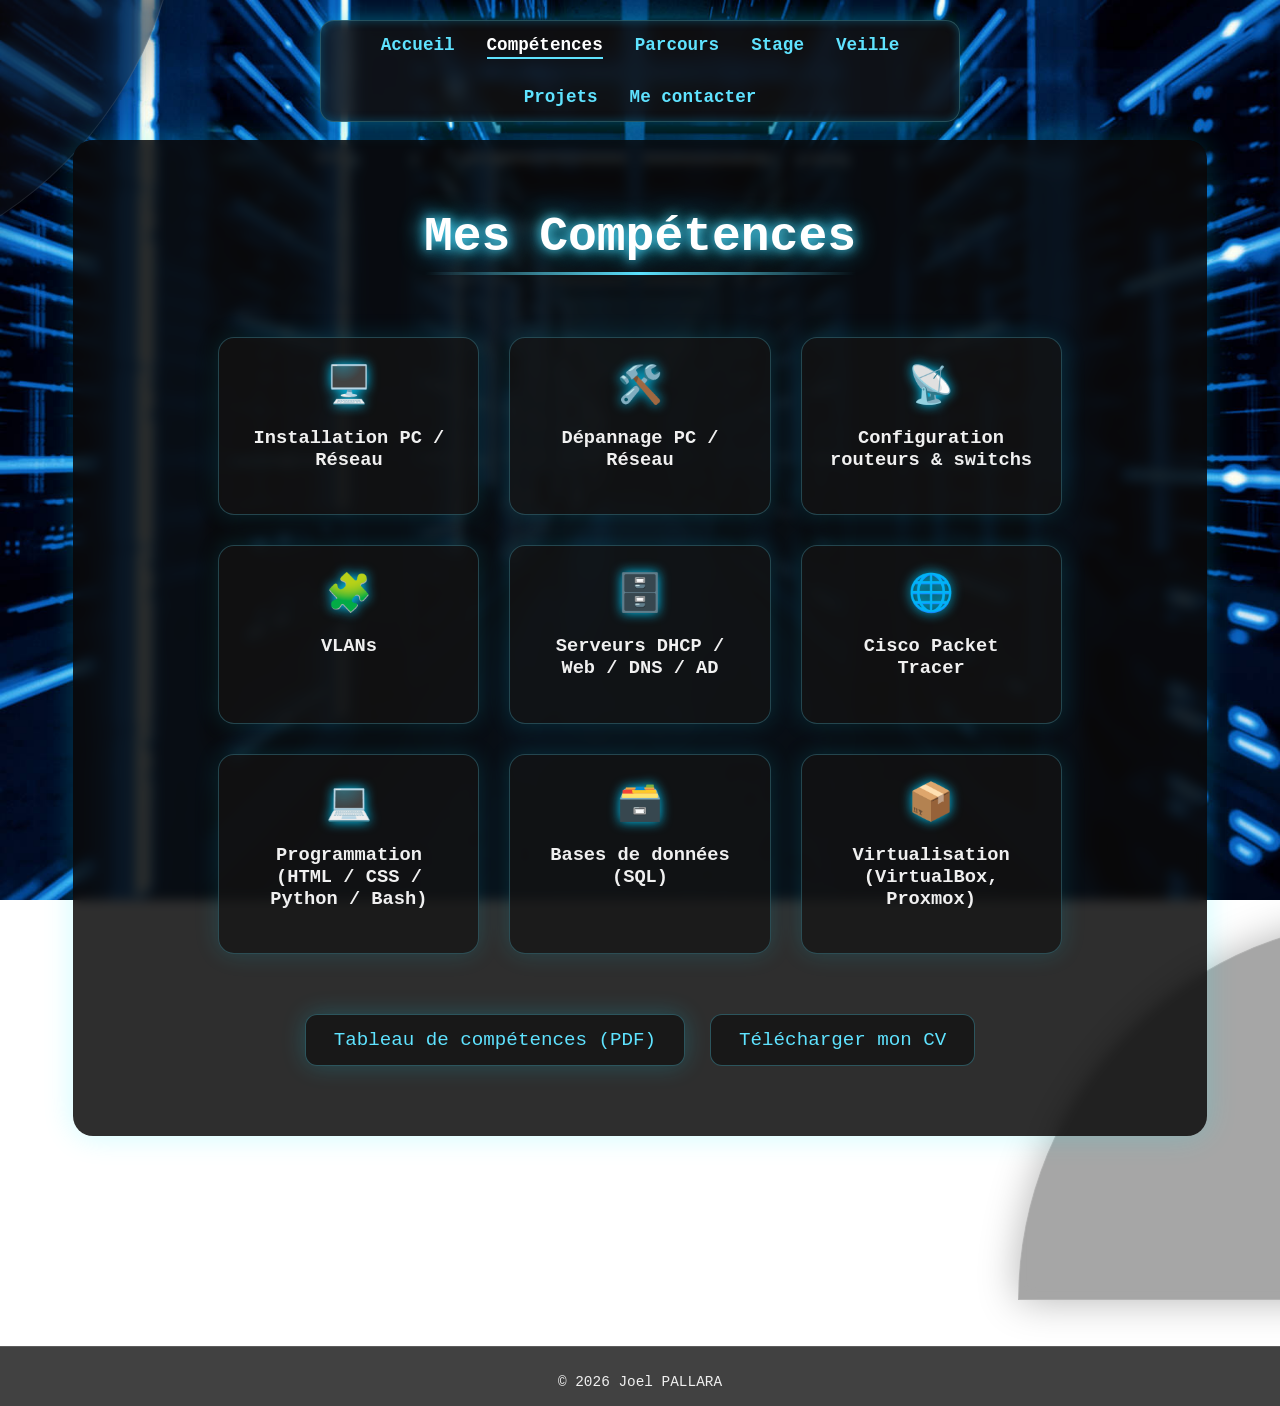
==== cv.html @ 4a1bc187 "Add files via upload" ====
<!DOCTYPE html>
<html lang="fr">
<head>
  <meta charset="UTF-8" />
  <meta name="viewport" content="width=device-width, initial-scale=1.0"/>
  <title>Compétences - Joel PALLARA</title>
  <link rel="stylesheet" href="style.css" />
</head>
<body class="competence-page">

  <!-- Formes décoratives -->
  <div class="shape shape-left"></div>
  <div class="shape shape-right"></div>

  <!-- Menu cliquable en haut à droite -->
  <div class="top-right-menu">
    <nav>
      <ul>
        <li><a href="index.html">Accueil</a></li>
        <li><a href="cv.html" class="active">Compétences</a></li>
        <li><a href="parcours.html">Parcours</a></li>
        <li><a href="stage.html">Stage</a></li>
        <li><a href="veille.html">Veille</a></li>
        <li><a href="projet.html">Projets</a></li>
        <li><a href="contact.html">Me contacter</a></li>
      </ul>
    </nav>
  </div>

  <main class="competences-wrapper">

    <!-- 🌟 CONTENEUR PRINCIPAL AVEC ANIMATION -->
    <div class="competence-main-container fadeInUp">

      <!-- TITRE -->
      <div class="competence-title-card fadeInUp" style="animation-delay: 0.1s;">
          <h2>Mes Compétences</h2>
      </div>

      <!-- GRID 3 × 3 -->
      <section class="skills-fixed-grid fadeInUp" style="animation-delay: 0.3s;">

          <div class="skill-card">
              <div class="skill-logo">🖥️</div>
              <h3>Installation PC / Réseau</h3>
          </div>

          <div class="skill-card">
              <div class="skill-logo">🛠️</div>
              <h3>Dépannage PC / Réseau</h3>
          </div>

          <div class="skill-card">
              <div class="skill-logo">📡</div>
              <h3>Configuration routeurs & switchs</h3>
          </div>

          <div class="skill-card">
              <div class="skill-logo">🧩</div>
              <h3>VLANs</h3>
          </div>

          <div class="skill-card">
              <div class="skill-logo">🗄️</div>
              <h3>Serveurs DHCP / Web / DNS / AD</h3>
          </div>

          <div class="skill-card">
              <div class="skill-logo">🌐</div>
              <h3>Cisco Packet Tracer</h3>
          </div>

          <div class="skill-card">
              <div class="skill-logo">💻</div>
              <h3>Programmation (HTML / CSS / Python / Bash)</h3>
          </div>

          <div class="skill-card">
              <div class="skill-logo">🗃️</div>
              <h3>Bases de données (SQL)</h3>
          </div>

          <div class="skill-card">
              <div class="skill-logo">📦</div>
              <h3>Virtualisation (VirtualBox, Proxmox)</h3>
          </div>

      </section>

      <!-- BLOC PDF + CV -->
      <section class="bottom-buttons fadeInUp" style="animation-delay: 0.5s;">
          <a href="documents/tableau_competences.pdf" class="pdf-btn" target="_blank">Tableau de compétences (PDF)</a>
          <a href="CV_Joel_Pallara.pdf" class="cv-btn" target="_blank">Télécharger mon CV</a>
      </section>

    </div>
    <!-- 🌟 CONTENEUR TERMINÉ -->

  </main>

  <footer>
    <p>&copy; <span id="year"></span> Joel PALLARA</p>
  </footer>

  <script src="script.js"></script>

</body>
</html>
---- style.css ----
/* ======= Global ======= */
body {
  margin: 0;
  padding: 0;
  font-family: 'Fira Code', monospace;
  min-height: 100vh;
  overflow: hidden; /* ✅ empêche le scroll */
  display: flex;
  flex-direction: column;
  align-items: center;
  background: url("background.jpg") no-repeat center center fixed;
  background-size: cover;
  color: #f0f0f0;
}

@keyframes fadeInUp {
  from { opacity: 0; transform: translateY(30px); }
  to { opacity: 1; transform: translateY(0); }
}

/* ======= Formes décoratives (quarts de cercle) ======= */
.shape {
  position: absolute;
  background: rgba(18, 18, 18, 0.75);
  backdrop-filter: blur(8px);
  -webkit-backdrop-filter: blur(8px);
  border: 1px solid rgba(255, 255, 255, 0.15);
  box-shadow: 0 0 40px rgba(0, 0, 0, 0.6);
  opacity: 0;
  z-index: 0;
}

.shape-left {
  top: -300px;
  left: -300px;
  width: 700px;
  height: 700px;
  border-radius: 0 0 700px 0;
  animation: slideInLeft 1.2s ease forwards;
  animation-delay: 0.1s;
}

.shape-right {
  bottom: -200px;
  right: -200px;
  width: 600px;
  height: 600px;
  border-radius: 500px 0 0 0;
  animation: slideInRight 1.2s ease forwards;
  animation-delay: 0.3s;
}

@keyframes slideInLeft {
  from { transform: translateX(-300px); opacity: 0; }
  to { transform: translateX(0); opacity: 1; }
}

@keyframes slideInRight {
  from { transform: translateX(300px); opacity: 0; }
  to { transform: translateX(0); opacity: 1; }
}

/* ======= Menu cliquable (amélioré) ======= */
.top-right-menu {
  position: fixed;
  top: 20px;
  left: 50%;
  transform: translateX(-50%);
  z-index: 1000;
  background: rgba(18, 18, 18, 0.8);
  padding: 14px 26px;
  border-radius: 14px;
  box-shadow: 0 0 25px rgba(0, 220, 255, 0.4), inset 0 0 10px rgba(0, 180, 255, 0.3);
  backdrop-filter: blur(8px);
  border: 1px solid rgba(95, 227, 255, 0.3);
}

nav ul {
  list-style: none;
  padding: 0;
  margin: 0;
  display: flex;
  gap: 2rem;
  flex-wrap: wrap;
  justify-content: center;
}

nav a {
  color: #5fe3ff;
  text-decoration: none;
  font-size: 1.1rem;
  font-weight: bold;
  position: relative;
  transition: all 0.3s ease;
}

nav a::after {
  content: "";
  position: absolute;
  width: 0%;
  height: 2px;
  left: 0;
  bottom: -4px;
  background: #5fe3ff;
  transition: width 0.3s ease;
}

nav a:hover::after {
  width: 100%;
}

nav a:hover {
  color: #ffffff;
  text-shadow: 0 0 10px #5fe3ff, 0 0 20px #00cfff;
}

nav a.active {
  color: #ffffff;
  border-bottom: 2px solid #5fe3ff;
  padding-bottom: 2px;
}

/* ======= Bloc principal (amélioré) ======= */
.about-box {
  background: rgba(18, 18, 18, 0.8);
  padding: 60px 80px;
  border-radius: 20px;
  box-shadow: 0 0 40px rgba(0, 220, 255, 0.25), 0 0 80px rgba(0, 220, 255, 0.1);
  max-width: 900px;
  width: 90%;
  backdrop-filter: blur(10px);
  -webkit-backdrop-filter: blur(10px);
  border: 1px solid rgba(95, 227, 255, 0.25);
  opacity: 0;
  animation: fadeInUp 1s ease forwards;
  animation-delay: 0.2s;

  display: flex;
  flex-direction: column;
  gap: 30px;
  margin-top: 250px;
  z-index: 1;
  transition: transform 0.3s ease, box-shadow 0.3s ease;
}

.about-box:hover {
  transform: translateY(-8px);
  box-shadow: 0 0 50px rgba(0, 240, 255, 0.4), 0 0 100px rgba(0, 200, 255, 0.2);
}

.about-box h2 {
  margin: 0;
  font-size: 3rem;
  color: #ffffff;
  text-align: center;
  position: relative;
  padding-bottom: 12px;
  text-shadow: 0 0 12px #5fe3ff, 0 0 25px #00cfff;
}

.about-box h2::after {
  content: "";
  display: block;
  width: 100%;
  height: 3px;
  background: linear-gradient(to right, transparent, #5fe3ff, transparent);
  margin: 8px auto 0 auto;
  border-radius: 2px;
  font-size: 3.4rem;
}

/* ======= About-me ======= */
.about-me {
  display: flex;
  align-items: flex-start;
  gap: 20px;
}

.about-me img {
  width: 150px;
  height: 150px;
  border-radius: 50%;
  object-fit: cover;
  border: 2px solid rgba(255, 255, 255, 0.2);
  flex-shrink: 0;
  transform: translateX(-10px);
}

.about-text {
  flex: 1;
}

.about-text h3 {
  margin: 0 0 10px 0;
  font-size: 1.9rem;
  color: #5fe3ff;
  text-align: left;
}

.about-text p {
  margin: 0;
  font-size: 1.15rem;
  line-height: 1.6;
  font-style: normal;
}

/* ======= Footer ======= */
footer {
  position: fixed;
  bottom: 0;
  width: 100%;
  text-align: center;
  color: #f0f0f0;
  font-size: 0.9rem;
  padding: 12px 0;
  background: rgba(18, 18, 18, 0.8);
  backdrop-filter: blur(6px);
  -webkit-backdrop-filter: blur(6px);
  border-top: 1px solid rgba(255, 255, 255, 0.15);
  opacity: 0;
  animation: fadeInUp 1s ease forwards;
  animation-delay: 0.6s;
  z-index: 1;
}

/* ======= Responsive ======= */
@media (max-width: 768px) {
  .about-me {
    flex-direction: column;
    text-align: center;
    align-items: center;
  }
  .about-text h3 {
    text-align: center;
  }

  .split-box {
    flex-direction: column;
  }
}

/* ======= Formulaire de contact ======= */
.contact-form {
  display: flex;
  flex-direction: column;
  gap: 20px;
}

.form-group {
  display: flex;
  flex-direction: column;
  text-align: left;
}

.form-group label {
  margin-bottom: 6px;
  font-weight: bold;
  color: #5fe3ff;
}

.form-group input,
.form-group textarea {
  padding: 12px;
  border-radius: 10px;
  border: 1px solid rgba(95, 227, 255, 0.3);
  background: rgba(18, 18, 18, 0.7);
  color: #fff;
  font-size: 1rem;
  outline: none;
  transition: all 0.3s ease;
}

.form-group input:focus,
.form-group textarea:focus {
  border-color: #5fe3ff;
  box-shadow: 0 0 10px rgba(95, 227, 255, 0.6);
}

.btn-submit {
  margin-top: 10px;
  padding: 14px;
  border: none;
  border-radius: 12px;
  background: linear-gradient(90deg, #00cfff, #5fe3ff);
  color: #121212;
  font-size: 1.2rem;
  font-weight: bold;
  cursor: pointer;
  transition: all 0.3s ease;
}

.btn-submit:hover {
  transform: translateY(-3px);
  box-shadow: 0 0 20px rgba(95, 227, 255, 0.7);
}

/* Centrage spécial pour la page contact */
body.contact-page main {
  flex: 1;
  display: flex;
  justify-content: center;
  align-items: center;
}

body.contact-page .about-box {
  margin-top: 0;
}

/* ======= Timeline (Parcours) ======= */
.timeline {
  display: flex;
  flex-direction: column;
  gap: 25px;
}

.timeline-item {
  background: rgba(18, 18, 18, 0.6);
  border-left: 3px solid #5fe3ff;
  padding: 15px 20px;
  border-radius: 12px;
  transition: transform 0.3s ease, box-shadow 0.3s ease;
}

.timeline-item:hover {
  transform: translateX(8px);
  box-shadow: 0 0 20px rgba(95, 227, 255, 0.5);
}

.timeline-item .date {
  font-weight: bold;
  color: #5fe3ff;
  font-size: 1rem;
  display: block;
  margin-bottom: 5px;
}

.timeline-item h3 {
  margin: 0;
  font-size: 1.3rem;
  color: #ffffff;
}

.timeline-item p {
  margin: 5px 0 0;
  font-size: 0.95rem;
  color: #cccccc;
  line-height: 1.4;
}

/* ======= Centrage spécial pour la page parcours ======= */
body.parcours-page main {
  flex: 1;
  display: flex;
  justify-content: center;
  align-items: center;
}

body.parcours-page .about-box {
  margin-top: 0;
}

/* ======= Page compétences ======= */
body.competence-page main {
  flex: 1;
  display: flex;
  justify-content: center;
  align-items: center;
}

body.competence-page .about-box {
  margin-top: 0;

}

/* Bloc divisé compétences/langues */
.split-box {
  display: flex;
  justify-content: space-between;
  gap: 40px;
  text-align: left;
}

.skills-column,
.lang-column {
  flex: 1;
}

.skills-list {
  list-style: none;
  padding: 0;
  margin: 0;
}

.skills-list li {
  margin-bottom: 10px;
  padding-left: 16px;
  position: relative;
}

.skills-list li::before {
  content: "▹";
  color: #5fe3ff;
  position: absolute;
  left: 0;
}

/* ======= Section Langues ======= */
.languages {
  display: flex;
  flex-direction: column;
  gap: 20px;
  margin-top: 20px;
}

.language {
  display: flex;
  align-items: center;
  gap: 15px;
}

.language img {
  width: 40px;
  height: 28px;
  object-fit: cover;
  border: 1px solid rgba(255, 255, 255, 0.3);
  border-radius: 4px;
  box-shadow: 0 0 6px rgba(0, 0, 0, 0.4);
}

.progress-container {
  flex: 1;
  height: 12px;
  background: rgba(255, 255, 255, 0.1);
  border-radius: 8px;
  overflow: hidden;
  position: relative;
}

.progress-bar {
  height: 100%;
  background: linear-gradient(90deg, #00cfff, #5fe3ff);
  border-radius: 8px;
  transition: width 0.5s ease;
}

.level {
  font-weight: bold;
  color: #ffffff;
  text-shadow: 0 0 6px rgba(95, 227, 255, 0.8);
}

/* Logos GitHub et LinkedIn sous le formulaire */
.social-contact {
  display: flex;
  justify-content: center;
  gap: 30px; /* un peu plus d'espacement */
  margin-top: 15px;
}

.social-logo {
  width: 70px;   /* plus grand pour visibilité */
  height: 70px;  /* plus grand pour visibilité */
  object-fit: contain;
  transition: transform 0.3s ease, box-shadow 0.3s ease;
}

.social-logo:hover {
  transform: translateY(-5px);
  box-shadow: 0 0 20px rgba(95, 227, 255, 0.7);
}

/* ======= Centrage spécial pour la page stage ======= */
body.stage-page main {
  flex: 1;
  display: flex;
  justify-content: center;
  align-items: center;
}

body.stage-page .about-box {
  margin-top: 0;
  padding-top: 20px;
  padding-bottom: 20px;
}

/* ======= Bouton Télécharger mon CV ======= */
.cv-download-btn {
  position: fixed;
  bottom: 100px;
  left: 130px;
  padding: 14px 22px;
  background: rgba(18, 18, 18, 0.8);
  color: #5fe3ff;
  font-weight: bold;
  font-size: 1rem;
  border-radius: 14px;
  text-decoration: none;
  border: 1px solid rgba(95, 227, 255, 0.3);
  box-shadow: 0 0 25px rgba(0, 220, 255, 0.4), inset 0 0 10px rgba(0, 180, 255, 0.3);
  backdrop-filter: blur(8px);
  -webkit-backdrop-filter: blur(8px);
  transition: all 0.3s ease;
  z-index: 10;
  opacity: 0;
  animation: fadeInUp 1s ease forwards;
  animation-delay: 0.4s; /* petit décalage pour arriver après le menu */
}

.cv-download-btn:hover {
  transform: translateY(-4px);
  color: #ffffff;
  text-shadow: 0 0 10px #5fe3ff, 0 0 20px #00cfff;
  box-shadow: 0 0 35px rgba(95, 227, 255, 0.8), inset 0 0 12px rgba(0, 200, 255, 0.4);
}

/* ======= Page veille ======= */
body.veille-page main {
  flex: 1;
  display: flex;
  justify-content: center;
  align-items: center;
}

body.veille-page .about-box {
  margin-top: 0;
  max-width: 950px;
  padding: 50px 60px;
  gap: 20px;
}

/* Sujet choisi encadré */
.sujet-box {
  background: rgba(18, 18, 18, 0.7);
  border: 2px solid #5fe3ff;
  padding: 15px 25px;
  border-radius: 12px;
  text-align: center;
  font-size: 1.2rem;
  margin-bottom: 5px;
  text-shadow: 0 0 8px #5fe3ff;
}

/* Split box */
body.veille-page .split-box {
  display: flex;
  justify-content: space-between;
  gap: 10px;
}

.veille-column {
  flex: 1;
}

.veille-column h3 {
  color: #5fe3ff;
  margin-bottom: 10px;
  font-size: 1.4rem;
}

.veille-column p,
.veille-column li {
  font-size: 1rem;
  line-height: 1.5;
}

/* Logo Fortinet */
.fortinet-logo {
  display: block;
  margin: 0 auto 15px auto;
  max-width: 250px;
  height: auto;
  filter: drop-shadow(0 0 10px rgba(95, 227, 255, 0.6));
  transition: transform 0.3s ease;
}

.fortinet-logo:hover {
  transform: scale(1.05);
  filter: drop-shadow(0 0 15px rgba(95, 227, 255, 0.9));
}

.projet-page main {
  flex: 1;
  display: flex;
  justify-content: center;
  align-items: center;
}

.project-column {
  flex: 1;
  display: flex;
  flex-direction: column;
  gap: 20px;
}

.project-card {
  background: rgba(18, 18, 18, 0.8);
  padding: 20px;
  border-radius: 16px;
  border: 1px solid rgba(95, 227, 255, 0.3);
  box-shadow: 0 0 25px rgba(0, 220, 255, 0.3);
  transition: all 0.3s ease;
}

.project-card:hover {
  transform: translateY(-5px);
  box-shadow: 0 0 35px rgba(95, 227, 255, 0.5);
}

.project-card h3 {
  margin: 0 0 8px 0;
  color: #5fe3ff;
}

.project-card p {
  margin: 0 0 10px 0;
  color: #f0f0f0;
}

.project-card a {
  color: #5fe3ff;
  font-weight: bold;
  text-decoration: none;
}

.project-card a:hover {
  color: #ffffff;
  text-shadow: 0 0 10px #5fe3ff;
}

.projet-folder-page main {
  flex: 1;
  display: flex;
  justify-content: center;
  align-items: center;
}

.project-list {
  list-style: none;
  padding: 0;
  margin: 0;
}

.project-list li {
  margin-bottom: 12px;
}

.project-list li a {
  color: #5fe3ff;
  font-weight: bold;
  text-decoration: none;
}

.project-list li a:hover {
  color: #ffffff;
  text-shadow: 0 0 8px #5fe3ff;
}

/* ======= Centrage spécial pour la page projets ======= */
/* ======= Page projets ======= */
body.projet-page main {
  flex: 1;
  display: flex;
  justify-content: center;
  align-items: center; /* centre verticalement */
  padding: 50px 20px;
  position: relative;
}

body.projet-page .about-box {
  max-width: 1000px;
  width: 95%;
  display: flex;
  flex-direction: column;
  gap: 30px;
  margin-top: 0; /* plus besoin de margin-top élevé */
  background: rgba(18, 18, 18, 0.85);
  padding: 60px 50px; /* un peu plus de padding pour équilibre */
  border-radius: 20px;
  border: 1px solid rgba(95, 227, 255, 0.25);
  backdrop-filter: blur(10px);
  -webkit-backdrop-filter: blur(10px);
  box-shadow: 0 0 40px rgba(0, 220, 255, 0.2), 0 0 80px rgba(0, 220, 255, 0.05);
  animation: fadeInUp 1s ease forwards;
}

/* Titre de la page projets */
body.projet-page h2 {
  text-align: center;
  color: #ffffff;
  font-size: 3rem;
  margin-bottom: 30px;
  text-shadow: 0 0 12px #5fe3ff, 0 0 25px #00cfff;
  position: relative;
}

body.projet-page h2::after {
  content: "";
  display: block;
  width: 120px;
  height: 3px;
  margin: 10px auto 0;
  border-radius: 2px;
  background: linear-gradient(to right, transparent, #5fe3ff, transparent);
}

/* ======= Tabs ======= */
body.projet-page .tabs {
  display: flex;
  gap: 15px;
  justify-content: center;
  flex-wrap: wrap;
  margin-bottom: 30px;
}

body.projet-page .tab-btn {
  padding: 12px 25px;
  border-radius: 14px;
  border: 1px solid rgba(95, 227, 255, 0.3);
  background: rgba(18, 18, 18, 0.8);
  color: #5fe3ff;
  font-weight: bold;
  cursor: pointer;
  transition: all 0.3s ease;
  box-shadow: 0 0 8px rgba(0, 220, 255, 0.2);
}

body.projet-page .tab-btn.active {
  background: linear-gradient(90deg, #00cfff, #5fe3ff);
  color: #121212;
  box-shadow: 0 0 20px rgba(0, 220, 255, 0.7);
}

body.projet-page .tab-btn:hover {
  transform: translateY(-3px);
  box-shadow: 0 0 25px rgba(95, 227, 255, 0.8);
}

/* ======= Contenu des tabs ======= */
body.projet-page .tab-content {
  display: none;
  animation: fadeInUp 0.8s ease forwards;
}

body.projet-page .tab-content.active {
  display: flex;
  justify-content: center;
  flex-wrap: wrap;
  gap: 30px;
}

/* ======= Cartes projets ======= */
body.projet-page .project-column {
  flex: 1;
  min-width: 280px;
  display: flex;
  flex-direction: column;
  gap: 20px;
}

body.projet-page .project-card {
  background: rgba(18, 18, 18, 0.85);
  border-radius: 18px;
  padding: 25px;
  border: 1px solid rgba(95, 227, 255, 0.3);
  box-shadow: 0 0 30px rgba(0, 220, 255, 0.2);
  transition: all 0.3s ease;
}

body.projet-page .project-card:hover {
  transform: translateY(-6px);
  box-shadow: 0 0 50px rgba(0, 240, 255, 0.5), 0 0 90px rgba(0, 200, 255, 0.25);
}

/* Titres et textes des cartes */
body.projet-page .project-card h3 {
  margin: 0 0 12px 0;
  color: #5fe3ff;
  font-size: 1.6rem;
  text-shadow: 0 0 8px #00cfff;
}

body.projet-page .project-card p {
  margin: 0 0 15px 0;
  color: #f0f0f0;
  line-height: 1.5;
}

body.projet-page .project-card ul.project-list {
  list-style: none;
  padding: 0;
  margin: 0;
}

body.projet-page .project-card ul.project-list li {
  margin-bottom: 10px;
}

body.projet-page .project-card ul.project-list li a {
  color: #5fe3ff;
  font-weight: bold;
  text-decoration: none;
  transition: all 0.3s ease;
}

body.projet-page .project-card ul.project-list li a:hover {
  color: #ffffff;
  text-shadow: 0 0 12px #5fe3ff, 0 0 25px #00cfff;
  transform: translateX(3px);
}

/* ======= Responsive ======= */
@media (max-width: 900px) {
  body.projet-page .tab-content.active {
    flex-direction: column;
    align-items: center;
  }
  body.projet-page .about-box {
    padding: 40px 30px;
  }
}

@media (max-width: 500px) {
  body.projet-page .tab-btn {
    padding: 10px 18px;
    font-size: 0.95rem;
  }
  body.projet-page h2 {
    font-size: 2.2rem;
  }
  body.projet-page .project-card {
    padding: 20px;
  }
}

/* ======= Ajustement final ++ pour la page compétences ======= */
body.competence-page {
  overflow: hidden; /* ✅ empêche le scroll global */
}

body.competence-page main {
  flex: 1;
  display: flex;
  justify-content: center;
  align-items: center;
  padding: 100px 20px 80px 20px; /* ✅ espace ajouté haut/bas pour éviter contact menu/footer */
  box-sizing: border-box;
}

/* Bloc principal ajusté */
body.competence-page .about-box {
  margin-top: 0;
  padding: 35px 55px;
  max-width: 950px;
  width: 90%;
  max-height: 70vh; /* ✅ réduit un peu la hauteur pour laisser respirer top/bottom */
  overflow-y: auto; /* ✅ scroll interne uniquement si contenu trop long */
  scrollbar-width: thin;
  scrollbar-color: #5fe3ff rgba(18, 18, 18, 0.6);
  background: rgba(18, 18, 18, 0.85);
  border-radius: 20px;
  border: 1px solid rgba(95, 227, 255, 0.25);
  box-shadow: 0 0 40px rgba(0, 220, 255, 0.2), 0 0 80px rgba(0, 220, 255, 0.05);
  backdrop-filter: blur(10px);
  -webkit-backdrop-filter: blur(10px);
  z-index: 1; /* ✅ au-dessus des formes décoratives */
}

/* Scrollbar personnalisée */
body.competence-page .about-box::-webkit-scrollbar {
  width: 8px;
}

body.competence-page .about-box::-webkit-scrollbar-track {
  background: rgba(18, 18, 18, 0.5);
  border-radius: 10px;
}

body.competence-page .about-box::-webkit-scrollbar-thumb {
  background: linear-gradient(180deg, #00cfff, #5fe3ff);
  border-radius: 10px;
  box-shadow: 0 0 8px rgba(95, 227, 255, 0.7);
}

body.competence-page .about-box::-webkit-scrollbar-thumb:hover {
  background: linear-gradient(180deg, #5fe3ff, #00cfff);
  box-shadow: 0 0 12px rgba(95, 227, 255, 0.9);
}

/* ======= Timeline logos & layout (ADD THIS AT THE END OF style.css) ======= */

/* Règles générales pour la timeline (déjà présentes ailleurs — on renforce ici) */
.parcours-page .timeline {
  display: flex;
  flex-direction: column;
  gap: 28px;
  margin-top: 20px;
  padding-left: 10px; /* léger décalage visuel */
}

/* Chaque item devient une ligne avec colonne logo / texte */
.parcours-page .timeline-item {
  display: flex;
  gap: 18px;
  align-items: flex-start;
  background: rgba(18,18,18,0.55); /* léger fond pour contraste */
  padding: 12px 16px;
  border-radius: 12px;
  border: 1px solid rgba(95,227,255,0.08);
  transition: transform 0.25s ease, box-shadow 0.25s ease;
}

/* Hover discret */
.parcours-page .timeline-item:hover {
  transform: translateY(-4px);
  box-shadow: 0 8px 30px rgba(0,0,0,0.5);
}

/* colonne logo */
.parcours-page .timeline-left {
  flex: 0 0 86px; /* largeur fixe pour les logos */
  display: flex;
  align-items: center;
  justify-content: center;
}

/* colonne texte */
.parcours-page .timeline-right {
  flex: 1 1 auto;
}

/* Logo établissement */
.parcours-page .inst-logo {
  width: 72px;
  height: 72px;
  object-fit: cover;
  border-radius: 10px;
  border: 2px solid rgba(0,0,0,0.65); /* bord noir doux */
  box-shadow: 0 6px 18px rgba(0,0,0,0.6);
  background: rgba(0,0,0,0.25); /* en cas d'image transparente */
  display: block;
}

/* Date / titre / texte */
.parcours-page .timeline-item .date {
  display: block;
  font-weight: 700;
  color: #5fe3ff;
  margin-bottom: 6px;
}

.parcours-page .timeline-item h3 {
  margin: 0 0 6px 0;
  color: #ffffff;
  font-size: 1.15rem;
}

.parcours-page .timeline-item p {
  margin: 0;
  color: #cfeff6;
  line-height: 1.45;
}

/* Responsive : sur petit écran, logo au-dessus du texte */
@media (max-width: 700px) {
  .parcours-page .timeline-item {
    flex-direction: column;
    align-items: center;
    text-align: center;
  }
  .parcours-page .timeline-left {
    flex: 0 0 auto;
  }
  .parcours-page .inst-logo {
    width: 90px;
    height: 90px;
    margin-bottom: 8px;
  }
  .parcours-page .timeline-item .date {
    margin-bottom: 8px;
  }
}

/* --- SEULEMENT POUR LA PAGE COMPÉTENCES --- */
body.competence-page {
  overflow-y: auto; /* restaure le scroll uniquement ici */
}

/* TITRES DE SECTION */
body.competence-page .section-title h3 {
  text-align: center;
  font-size: 2.6rem;
  color: #ffffff;
  margin-bottom: 25px;
  text-shadow: 0 0 12px #5fe3ff, 0 0 25px #00cfff;
}

/* GRID DES COMPÉTENCES */
body.competence-page .skills-grid {
  display: grid;
  grid-template-columns: repeat(auto-fit, minmax(260px, 1fr));
  gap: 25px;
  width: 90%;
  max-width: 1200px;
  margin: 0 auto 50px auto;
}

/* CARTES INDIVIDUELLES */
body.competence-page .skill-card {
  background: rgba(18,18,18,0.75);
  border: 1px solid rgba(95,227,255,0.25);
  border-radius: 16px;
  padding: 25px;
  text-align: center;
  box-shadow: 0 0 25px rgba(0,220,255,0.15);
  transition: transform 0.3s ease, box-shadow 0.3s ease;
}

body.competence-page .skill-card:hover {
  transform: translateY(-6px);
  box-shadow: 0 0 45px rgba(0,240,255,0.4);
}

body.competence-page .skill-logo {
  font-size: 2.3rem;
  margin-bottom: 10px;
  filter: drop-shadow(0 0 6px #00cfff);
}

/* FORMES DÉCORATIVES ADAPTÉES SPÉCIALEMENT POUR CETTE PAGE */
body.competence-page .shape-left {
  top: -150px !important;
  left: -250px !important;
  width: 500px !important;
  height: 500px !important;
  opacity: 0.6 !important;
}

body.competence-page .shape-right {
  bottom: -340px !important;
  right: -150px !important;
  width: 450px !important;
  height: 450px !important;
  opacity: 0.5 !important;
}

/* SECTION PDF ET CV */
body.competence-page .pdf-section {
  text-align: center;
  margin-top: 40px;
}

body.competence-page .pdf-btn {
  background: rgba(18,18,18,0.75);
  padding: 12px 25px;
  border-radius: 12px;
  border: 1px solid rgba(95,227,255,0.25);
  color: #5fe3ff;
  font-size: 1.3rem;
  box-shadow: 0 0 25px rgba(0,220,255,0.2);
  transition: 0.3s;
}

body.competence-page .pdf-btn:hover {
  box-shadow: 0 0 40px rgba(0,240,255,0.4);
}

/* --- PAGE COMPÉTENCES UNIQUEMENT --- */
body.competence-page {
  overflow-y: auto;
}

/* BLOC TITRE */
body.competence-page .competence-title-card {
  width: fit-content;
  margin: 40px auto 30px auto;
  padding: 20px 40px;
  
}

body.competence-page .competence-title-card h2 {
  margin: 0;
  font-size: 3rem;
  color: #ffffff;
  text-align: center;
  position: relative;
  padding-bottom: 12px;
  text-shadow: 0 0 12px #5fe3ff, 0 0 25px #00cfff;
}

body.competence-page .competence-title-card h2::after {
  content: "";
  display: block;
  width: 100%;
  height: 3px;
  background: linear-gradient(to right, transparent, #5fe3ff, transparent);
  margin: 8px auto 0 auto;
  border-radius: 2px;
  font-size: 3.4rem;
}

/* GRID FIXE : 3 COLONNES */
body.competence-page .skills-fixed-grid {
  display: grid;
  grid-template-columns: repeat(3, 1fr);
  gap: 30px;
  width: 80%;
  margin: 0 auto 60px auto;
}

/* CARTES */
body.competence-page .skill-card {
  background: rgba(20, 20, 20, 0.7);
  border: 1px solid rgba(95, 227, 255, 0.25);
  border-radius: 16px;
  padding: 25px;
  text-align: center;
  backdrop-filter: blur(6px);
  box-shadow: 0 0 25px rgba(0,220,255,0.15);
  transition: transform 0.3s ease, box-shadow 0.3s ease;
}

body.competence-page .skill-card:hover {
  transform: translateY(-6px);
  box-shadow: 0 0 45px rgba(0,240,255,0.4);
}

body.competence-page .skill-logo {
  font-size: 2.3rem;
  margin-bottom: 10px;
}

/* BLOC BAS : PDF + CV */
body.competence-page .bottom-buttons {
  display: flex;
  justify-content: center;
  gap: 25px;
  margin-bottom: 60px;
}

body.competence-page .bottom-buttons a {
  background: rgba(18,18,18,0.75);
  padding: 14px 28px;
  border-radius: 12px;
  border: 1px solid rgba(95,227,255,0.3);
  color: #5fe3ff;
  font-size: 1.2rem;
  transition: 0.3s;
  text-decoration: none;
}

body.competence-page .bottom-buttons a:hover {
  box-shadow: 0 0 40px rgba(0,240,255,0.4);
}

/* FORMES DÉCORATIVES ADAPTÉES A CETTE PAGE */
body.competence-page .shape-left {
  top: -120px !important;
  left: -220px !important;
  width: 400px !important;
  height: 400px !important;
}

body.competence-page .shape-right {
  bottom: -400px !important;
  right: -120px !important;
  width: 380px !important;
  height: 380px !important;
}

/* Empêche l'alignement horizontal sur compétences.html */
body.competence-page main,
body.competence-page .competences-wrapper {
    display: block !important;
    flex-direction: column !important;
}

/* Conteneur principal pour organiser les blocs */
body.competence-page .competence-main-container {
  background: rgba(10, 10, 10, 0.85);
  padding: 40px;
  padding-top: 10px;
  padding-bottom: 10px;
  border-radius: 20px;
  width: 85%;
  max-width: 1200px;
  margin: 40px auto 40px auto;
  box-shadow: 0 0 30px rgba(0, 240, 255, 0.2);
  backdrop-filter: blur(6px);
}

body.competence-page .fadeInUp {
  opacity: 0; /* invisible au départ */
  animation: fadeInUp 1s ease forwards; /* durée 1s, effet lisse */
}

.skills-languages {
  margin-top: 40px;
  text-align: center;
}

.lang-title {
  font-size: 1.8em;
  margin-bottom: 20px;
  color: #2d6cdf;
  position: relative;
}

.languages-grid {
  display: grid;
  grid-template-columns: repeat(auto-fit, minmax(220px, 1fr));
  gap: 20px;
  justify-items: center;
}

/* ======= Footer spécifique à la page compétences (cv.html) ======= */
body.competence-page footer {
  position: static;       /* ⬅️ plus fixed */
  margin-top: 90px;       /* espace au-dessus du footer */
}

/* ======= VEILLE - NOUVELLE STRUCTURE ======= */

/* Permet d'empiler les blocs */
body.veille-page .split-column {
  flex-direction: column;
}

/* Bloc méthodologie */
.veille-methodes {
  text-align: center;
  margin-bottom: 2px;
}

.veille-methodes h3 {
  color: #5fe3ff;
  margin-bottom: 10px;
  font-size: 1.4rem;
}

/* Icônes */
.method-icons {
  display: flex;
  justify-content: center;
  gap: 70px;
  margin-top: 10px;
}

.method-icons img {
  width: 55px;
  height: 55px;
  object-fit: contain;
  transition: transform 0.3s ease, filter 0.3s ease;
}

.method-icons img:hover {
  transform: scale(1.2);
  filter: drop-shadow(0 0 10px #5fe3ff);
}

/* Active le scroll uniquement sur la page veille */
body.veille-page {
  overflow-y: hidden;
}


.titre-entreprise {
  margin: 0;
  font-size: 3rem;
  color: #ffffff;
  text-align: center;
  position: relative;
  padding-bottom: 12px;
  text-shadow: 0 0 12px #5fe3ff, 0 0 25px #00cfff;
}

.ligne {
  display: flex;
  justify-content: space-between; /* espace entre la date et le logo */
  align-items: center; /* aligne verticalement */
  margin: 10px 0; /* un peu d’espace autour */
}

.ligne img {
  width: 120px;
}

.project-list {
  display: flex;
  flex-wrap: wrap;
  gap: 20px;
  list-style: none;
  padding: 0;
  justify-content: center;
}

.project-list li {
  width: 80px;
  height: 80px;
}

.project-list img {
  width: 85%;
  height: 100%;
  object-fit: contain;
  transition: transform 0.3s ease, filter 0.3s ease;
  cursor: pointer;
}

.project-list img:hover {
  transform: scale(1.15);
  filter: drop-shadow(0 0 8px #00ffff);
}

.project-card {
  text-align: center;
}

.project-list li {
  background: rgba(255, 255, 255, 0.05);
  border-radius: 12px;
  padding: 10px;
  backdrop-filter: blur(5px);
}

#mini .project-list {
  justify-content: center;
}

#mini .project-list li {
  width: 100px;
  height: 100px;
}

#mini .project-list li:hover {
  box-shadow: 0 0 15px rgba(0, 255, 150, 0.5);
}
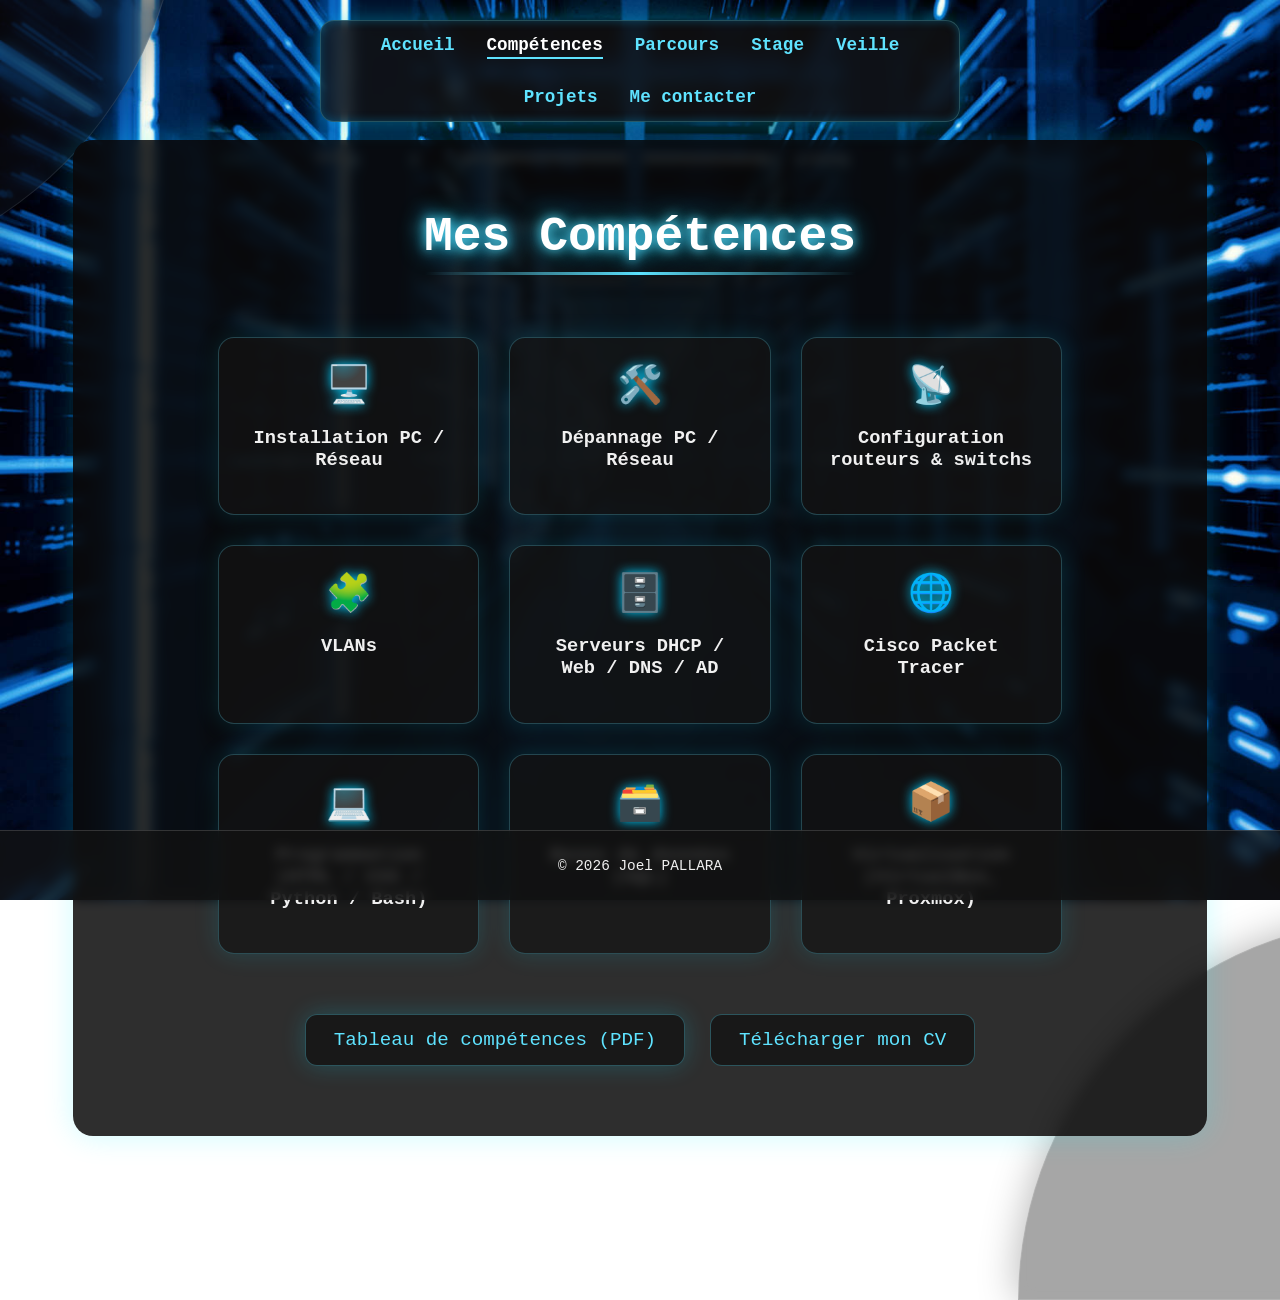
==== commit 2ca1939a: "Update cv.html" ====
--- a/cv.html
+++ b/cv.html
@@ -90,7 +90,7 @@
       <!-- BLOC PDF + CV -->
       <section class="bottom-buttons fadeInUp" style="animation-delay: 0.5s;">
           <a href="documents/tableau_competences.pdf" class="pdf-btn" target="_blank">Tableau de compétences (PDF)</a>
-          <a href="CV_Joel_Pallara.pdf" class="cv-btn" target="_blank">Télécharger mon CV</a>
+          <a href="CV_Joel.pdf" class="cv-btn" target="_blank">Télécharger mon CV</a>
       </section>
 
     </div>
--- a/style.css
+++ b/style.css
@@ -1214,8 +1214,9 @@
 
 /* ======= Footer spécifique à la page compétences (cv.html) ======= */
 body.competence-page footer {
-  position: static;       /* ⬅️ plus fixed */
-  margin-top: 90px;       /* espace au-dessus du footer */
+  position: fixed;
+  bottom: 0;
+  margin-top: 0;
 }
 
 /* ======= VEILLE - NOUVELLE STRUCTURE ======= */
@@ -1333,4 +1334,4 @@
 
 #mini .project-list li:hover {
   box-shadow: 0 0 15px rgba(0, 255, 150, 0.5);
-}+}
